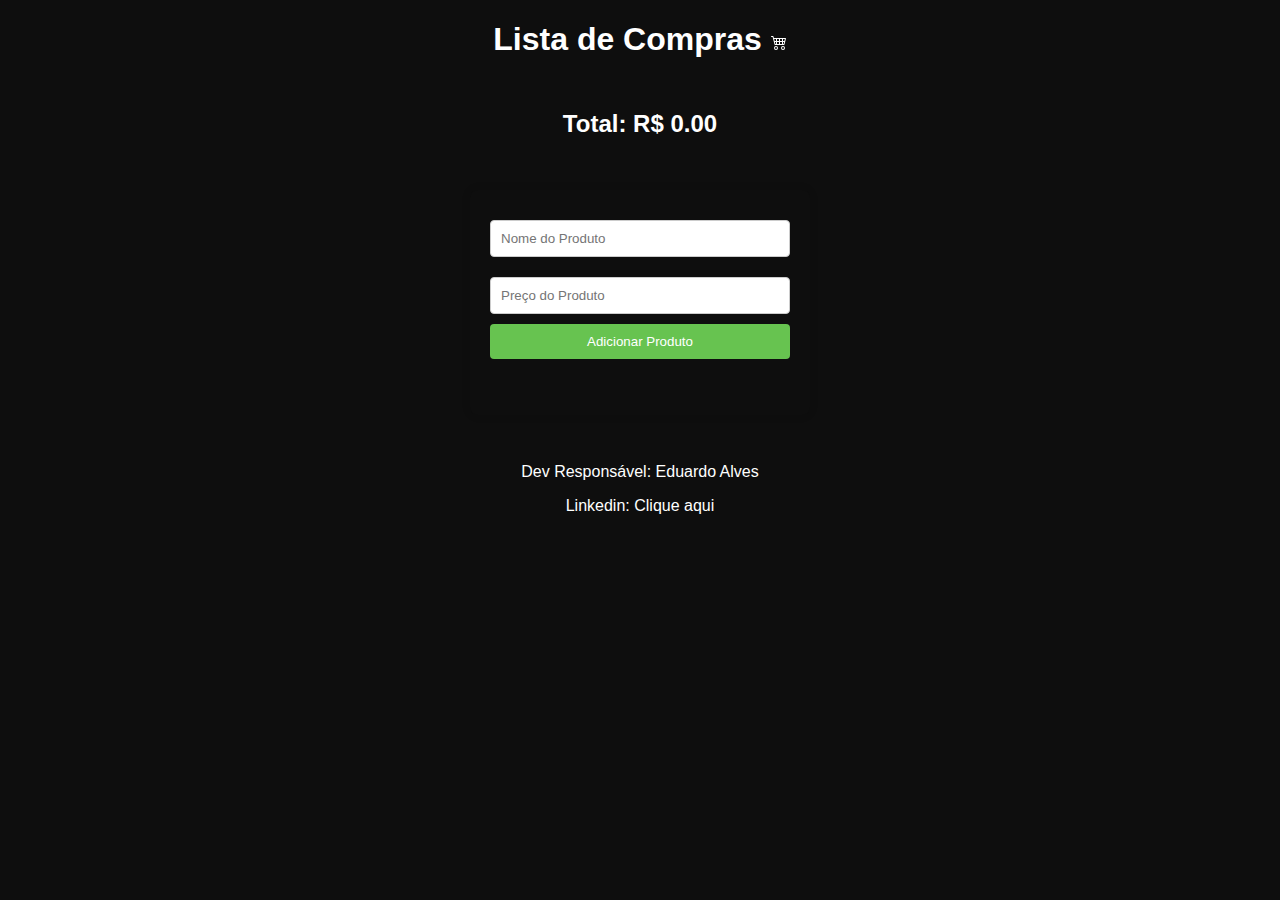
==== index.html @ 1a18fa88 ":tada:init" ====
<!DOCTYPE html>
<html lang="PT-br">
<head>
    <meta charset="UTF-8">
    <meta name="viewport" content="width=device-width, initial-scale=1.0">
    <link rel="stylesheet" href="./assets/fonts/fonts.css">
    <link rel="stylesheet" href="style.css">
    <title>|CartControl|</title>
    <link rel="icon" type="image/x-icon" href='./assets/Img/Logo.compras.png'>
</head>
<body>
    <h1>Lista de Compras 
        <svg xmlns="http://www.w3.org/2000/svg" width="16" height="16" fill="currentColor" class="bi bi-cart4" viewBox="0 0 16 16">
            <path d="M0 2.5A.5.5 0 0 1 .5 2H2a.5.5 0 0 1 .485.379L2.89 4H14.5a.5.5 0 0 1 .485.621l-1.5 6A.5.5 0 0 1 13 11H4a.5.5 0 0 1-.485-.379L1.61 3H.5a.5.5 0 0 1-.5-.5M3.14 5l.5 2H5V5zM6 5v2h2V5zm3 0v2h2V5zm3 0v2h1.36l.5-2zm1.11 3H12v2h.61zM11 8H9v2h2zM8 8H6v2h2zM5 8H3.89l.5 2H5zm0 5a1 1 0 1 0 0 2 1 1 0 0 0 0-2m-2 1a2 2 0 1 1 4 0 2 2 0 0 1-4 0m9-1a1 1 0 1 0 0 2 1 1 0 0 0 0-2m-2 1a2 2 0 1 1 4 0 2 2 0 0 1-4 0"/>
        </svg>
    </h1>
    <div class="total">
        <h2>Total: R$ <span id="total-price">0.00</span></h2>
    </div>
    <div class="container">
        <form id="product-form">
            <input type="text" id="product-name" placeholder="Nome do Produto" required>
            <datalist id="products"></datalist>
            <input type="text" id="product-price" placeholder="Preço do Produto" required>
            <button type="submit">Adicionar Produto</button>
        </form>
        <ul id="product-list"></ul>
    </div>
    <script src="script.js"></script>
       <footer>
        <p>Dev Responsável: Eduardo Alves</p>
        <p>Linkedin: <a href="https://www.linkedin.com/in/eduardo-alves95/">Clique aqui</a></p>
    </footer>
</body>
</html>
---- style.css ----
:root {
    --color-dark: rgb(14, 14, 14);
    --color-dark2: rgb(32, 32, 32);
    --color-white: #fff;
    --color-green: rgb(103, 195, 80);
    --color-green2: rgb(51, 149, 26);
    --color-red: rgb(184, 40, 35);
    --color-red2: rgb(146, 22, 17);
    
}

body {
    font-family: 'Lato', sans-serif;
    background-color: var(--color-dark);
    color: var(--color-white);
    display: flex;
    flex-direction: column;
    align-items: center;
    gap: 2rem;
    margin: 0;
    padding: 0;
}

h1 {
    text-align: center;
    margin-bottom: 0px;
}

.total {
    margin-bottom: 20px;
}

.total h2 {
    margin: 0;
}

.container {
    background: var(--color-dark);
    padding: 20px;
    border-radius: 8px;
    box-shadow: 0 0 10px rgba(0, 0, 0, 0.1);
    width: 300px;
    text-align: center;
    display: flex;
    flex-direction: column;
    align-items: center;
    gap: 1rem;
    color: var(--color-white);
}

form {
    width: 100%;
    margin-bottom: 20px;
}

.error {
    color: var(--color-red);
    font-size: 0.8em;
}

input[type="text"],
input[type="number"] {
    width: calc(100% - 22px);
    padding: 10px;
    margin: 10px 0;
    border: 1px solid #ccc;
    border-radius: 4px;
}

button {
    width: 100%;
    padding: 10px;
    background-color: var(--color-green);
    color: var(--color-white);
    border: none;
    border-radius: 4px;
    cursor: pointer;
}

button:hover {
    background-color: var(--color-green);
}

ul {
    list-style: none;
    padding: 0;
    margin: 0;
    width: 100%;
}

ul li {
    background: var(--color-dark);
    margin: 10px 0;
    padding: 10px;
    border: 1px solid #ccc;
    border-radius: 4px;
    display: flex;
    justify-content: space-between;
    align-items: center;
}

ul li button {
    width: 60px;
    background: var(--color-red);
    color: #fff;
    border: none;
    padding: 5px 10px;
    border-radius: 4px;
    cursor: pointer;
}

ul li button:hover {
    background: var(--color-red);
}

.total {
    margin-top: 20px;
    text-align: center;
    margin-bottom: 20px;
}

footer a, p {
    color: var(--color-white);
    text-decoration: none;
    text-align: center;
    font-family: 'Lato', sans-serif;
}

footer a:hover {
    text-decoration: underline;
}

/* Media Queries for Responsive Design */
@media (max-width: 768px) {
    .container {
        width: 90%;
        padding: 15px;
    }

    input[type="text"],
    input[type="number"] {
        width: calc(100% - 20px);
        padding: 8px;
        margin: 8px 0;
    }

    button {
        padding: 8px;
    }

    ul li {
        padding: 8px;
    }

    ul li button {
        padding: 4px 8px;
    }

    footer {
        padding: 15px;
    }
}

@media (max-width: 480px) {
    h1 {
        font-size: 1.5em;
    }

    .total h2 {
        font-size: 1.2em;
    }

    input[type="text"],
    input[type="number"] {
        padding: 6px;
        margin: 6px 0;
    }

    button {
        padding: 6px;
    }

    ul li {
        padding: 6px;
    }

    ul li button {
        padding: 3px 6px;
    }

    footer {
        padding: 10px;
    }
}
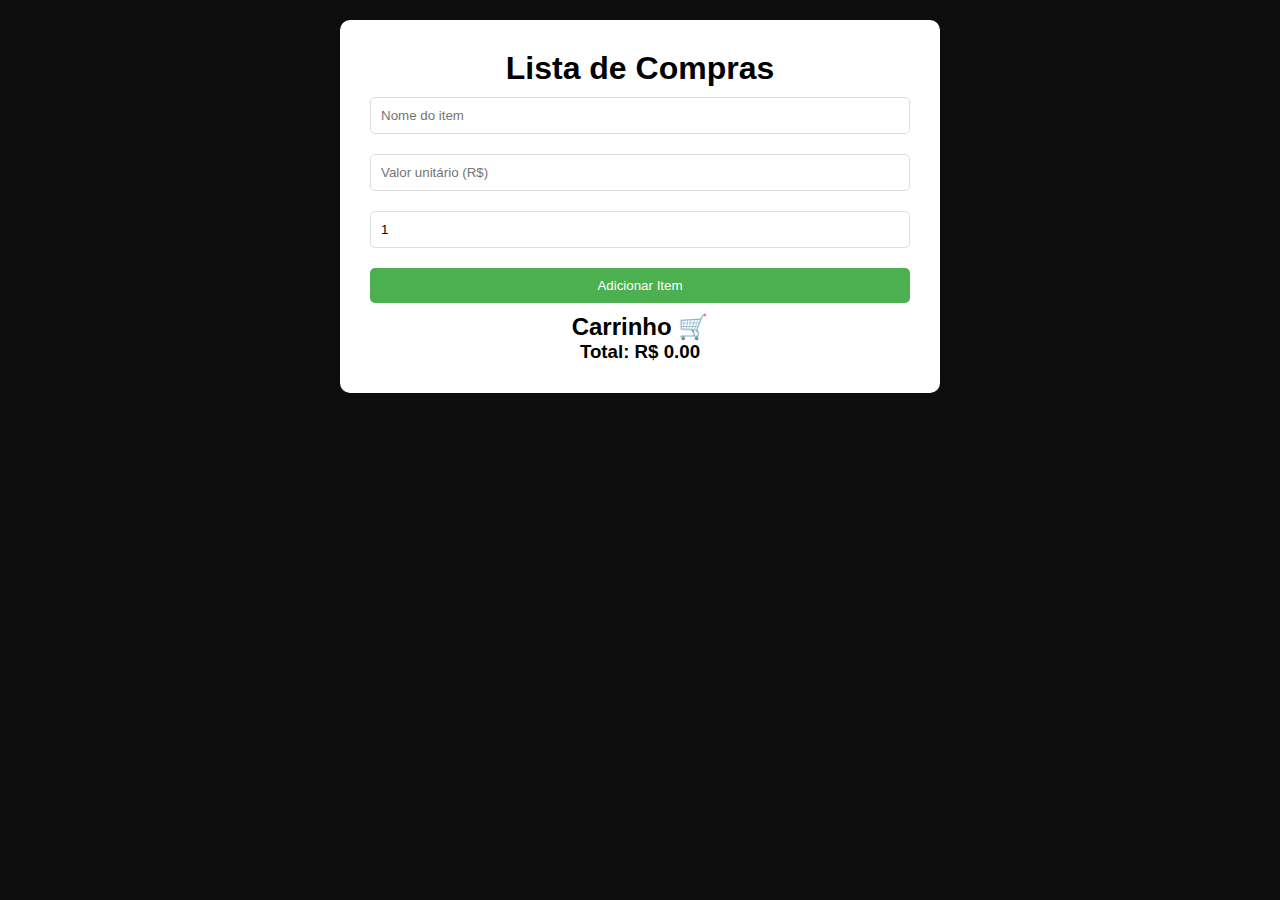
==== commit f9311e3f: "nova_versao_atualizada" ====
--- a/index.html
+++ b/index.html
@@ -1,35 +1,26 @@
 <!DOCTYPE html>
-<html lang="PT-br">
+<html lang="pt-br">
 <head>
     <meta charset="UTF-8">
     <meta name="viewport" content="width=device-width, initial-scale=1.0">
-    <link rel="stylesheet" href="./assets/fonts/fonts.css">
-    <link rel="stylesheet" href="style.css">
-    <title>|CartControl|</title>
-    <link rel="icon" type="image/x-icon" href='./assets/Img/Logo.compras.png'>
+    <title>Listade Compras</title>
+    <link rel="stylesheet" href="styles.css">
 </head>
 <body>
-    <h1>Lista de Compras 
-        <svg xmlns="http://www.w3.org/2000/svg" width="16" height="16" fill="currentColor" class="bi bi-cart4" viewBox="0 0 16 16">
-            <path d="M0 2.5A.5.5 0 0 1 .5 2H2a.5.5 0 0 1 .485.379L2.89 4H14.5a.5.5 0 0 1 .485.621l-1.5 6A.5.5 0 0 1 13 11H4a.5.5 0 0 1-.485-.379L1.61 3H.5a.5.5 0 0 1-.5-.5M3.14 5l.5 2H5V5zM6 5v2h2V5zm3 0v2h2V5zm3 0v2h1.36l.5-2zm1.11 3H12v2h.61zM11 8H9v2h2zM8 8H6v2h2zM5 8H3.89l.5 2H5zm0 5a1 1 0 1 0 0 2 1 1 0 0 0 0-2m-2 1a2 2 0 1 1 4 0 2 2 0 0 1-4 0m9-1a1 1 0 1 0 0 2 1 1 0 0 0 0-2m-2 1a2 2 0 1 1 4 0 2 2 0 0 1-4 0"/>
-        </svg>
-    </h1>
-    <div class="total">
-        <h2>Total: R$ <span id="total-price">0.00</span></h2>
+    <div class="container">
+        <h1>Lista de Compras</h1>
+        <form id="item-form">
+            <input type="text" id="nome" placeholder="Nome do item" required>
+            <input type="number" id="valor" placeholder="Valor unitário (R$)" step="0.01" required>
+            <input type="number" id="quantidade" placeholder="Quantidade" value="1" min="1" required>
+            <button type="submit">Adicionar Item</button>
+        </form>
+
+        <h2>Carrinho 🛒</h2>
+        <ul id="lista-itens"></ul>
+        <h3>Total: R$ <span id="total-compra">0.00</span></h3>
     </div>
-    <div class="container">
-        <form id="product-form">
-            <input type="text" id="product-name" placeholder="Nome do Produto" required>
-            <datalist id="products"></datalist>
-            <input type="text" id="product-price" placeholder="Preço do Produto" required>
-            <button type="submit">Adicionar Produto</button>
-        </form>
-        <ul id="product-list"></ul>
-    </div>
+
     <script src="script.js"></script>
-       <footer>
-        <p>Dev Responsável: Eduardo Alves</p>
-        <p>Linkedin: <a href="https://www.linkedin.com/in/eduardo-alves95/">Clique aqui</a></p>
-    </footer>
 </body>
 </html>
--- a/styles.css
+++ b/styles.css
@@ -0,0 +1,66 @@
+* {
+    margin: 0;
+    padding: 0;
+    box-sizing: border-box;
+    
+}
+:root {
+    --color-dark: rgb(14, 14, 14);
+    --color-dark2: rgb(32, 32, 32);
+    --color-white: #fff;
+    --color-green: rgb(103, 195, 80);
+    --color-green2: rgb(51, 149, 26);
+    --color-red: rgb(184, 40, 35);
+    --color-red2: rgb(146, 22, 17);
+    
+}
+
+body {
+    font-family: Arial, sans-serif;
+    background-color: var(--color-dark);
+    padding: 20px;
+    text-align: center;
+}
+
+.container {
+    max-width: 600px;
+    margin: 0 auto;
+    background: var(--color-white);
+    padding: 30px;
+    border-radius: 10px;
+    box-shadow: 0 0 10px rgba(0,0,0,0.1);
+}
+
+form input, form button {
+    width: 100%;
+    padding: 10px;
+    margin: 10px 0;
+    border-radius: 5px;
+    border: 1px solid #ddd;
+}
+
+form button {
+    background-color: #4caf50;
+    color: var(--color-white);
+    border: none;
+    cursor: pointer;
+}
+
+form button:hover {
+    background-color: var(--color-green2);
+}
+button{
+    color: var(--color-white);
+    width: 60px;
+    background: var(--color-red);
+    border: none;
+    border-radius: 4px;
+    cursor: pointer;
+}
+
+#lista-itens li {
+    display: flex;
+    justify-content: space-between;
+    padding: 10px;
+    border-bottom: 1px solid #eee;
+}
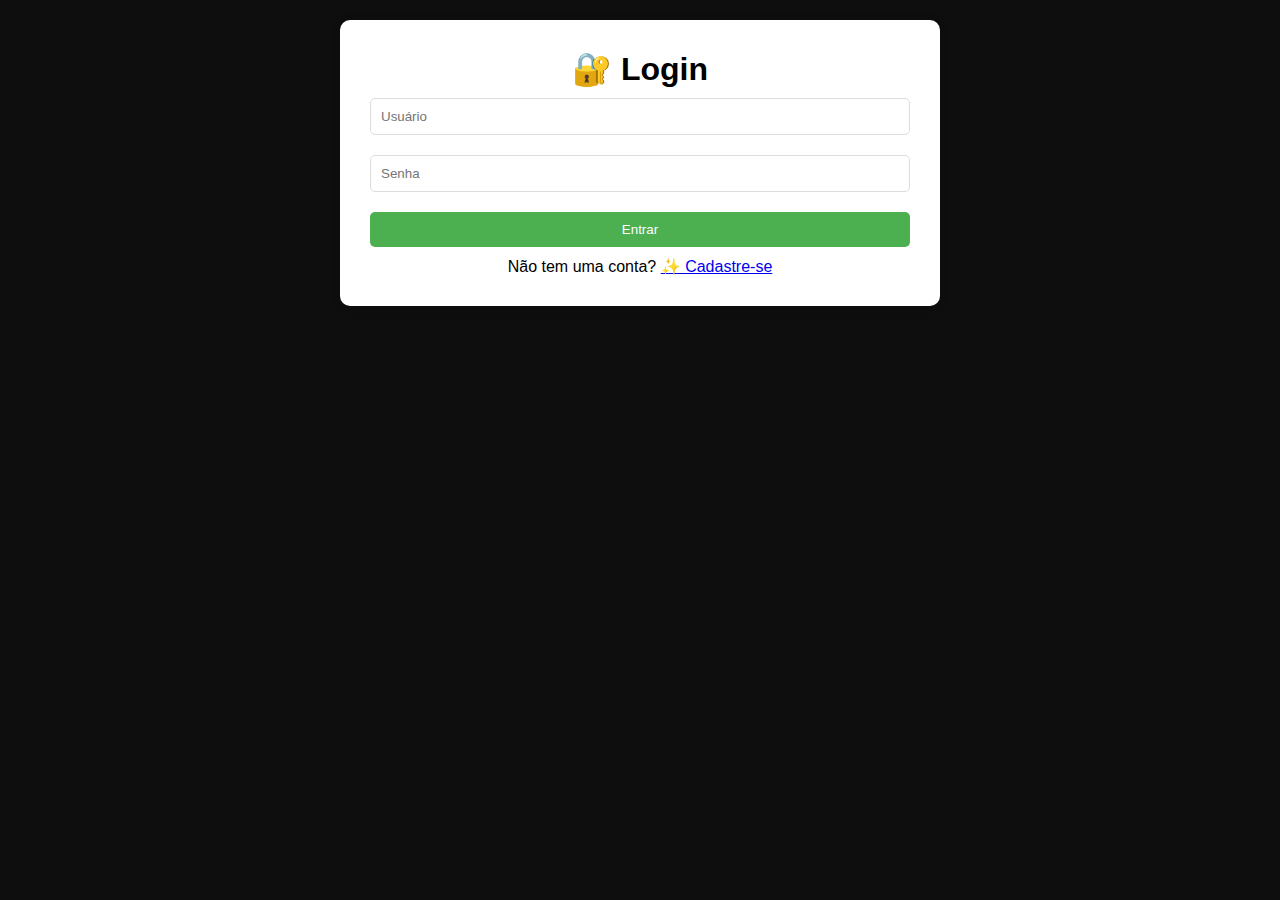
==== commit 02a8150d: "tela de login" ====
--- a/index.html
+++ b/index.html
@@ -3,24 +3,28 @@
 <head>
     <meta charset="UTF-8">
     <meta name="viewport" content="width=device-width, initial-scale=1.0">
-    <title>Listade Compras</title>
+    <title>Login | Controle de Compras</title>
     <link rel="stylesheet" href="styles.css">
 </head>
 <body>
     <div class="container">
-        <h1>Lista de Compras</h1>
-        <form id="item-form">
-            <input type="text" id="nome" placeholder="Nome do item" required>
-            <input type="number" id="valor" placeholder="Valor unitário (R$)" step="0.01" required>
-            <input type="number" id="quantidade" placeholder="Quantidade" value="1" min="1" required>
-            <button type="submit">Adicionar Item</button>
+        <h1>🔐 Login</h1>
+        <form id="login-form">
+            <input type="text" id="username" placeholder="Usuário" required>
+            <input type="password" id="password" placeholder="Senha" required>
+            <button type="submit" class="btn-login">Entrar</button>
         </form>
+        <p>Não tem uma conta? <a href="#" id="show-register">✨ Cadastre-se</a></p>
 
-        <h2>Carrinho 🛒</h2>
-        <ul id="lista-itens"></ul>
-        <h3>Total: R$ <span id="total-compra">0.00</span></h3>
+        <form id="register-form" style="display: none;">
+            <h2>📝 Cadastro</h2>
+            <input type="text" id="new-username" placeholder="Novo usuário" required>
+            <input type="password" id="new-password" placeholder="Senha" required>
+            <button type="submit" class="btn-register">Criar Conta</button>
+            <p><a href="#" id="show-login">🔙 Já tem uma conta? Faça login</a></p>
+        </form>
     </div>
 
-    <script src="script.js"></script>
+    <script src="login.js"></script>
 </body>
 </html>
--- a/styles.css
+++ b/styles.css
@@ -12,6 +12,7 @@
     --color-green2: rgb(51, 149, 26);
     --color-red: rgb(184, 40, 35);
     --color-red2: rgb(146, 22, 17);
+    --color-blue: rgb(18, 37, 209);
     
 }
 
@@ -64,3 +65,10 @@
     padding: 10px;
     border-bottom: 1px solid #eee;
 }
+
+#logout-btn{
+    background-color: var(--color-blue);
+    
+    border: none;
+    cursor: pointer;
+}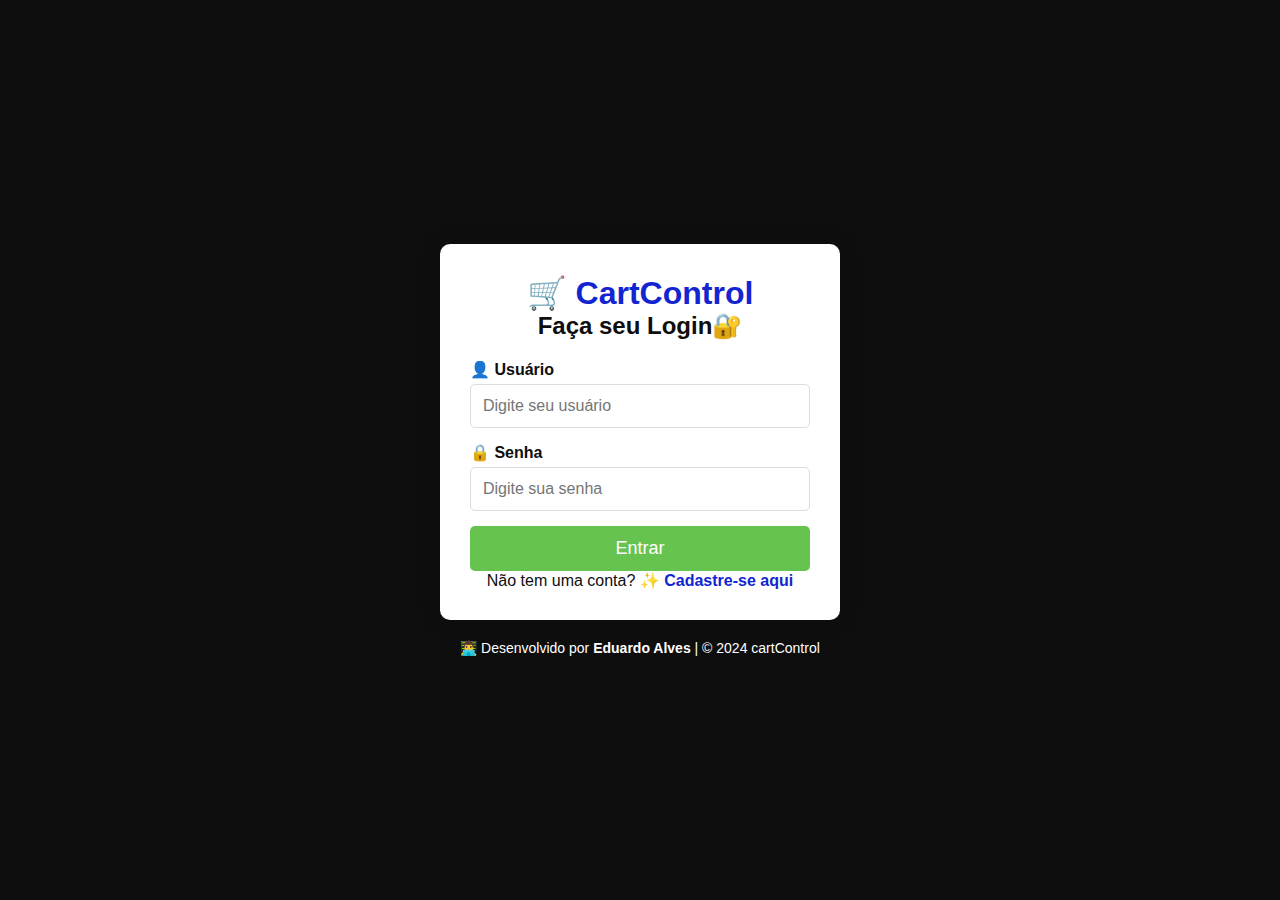
==== commit 1ba75bd0: "melhorias no login" ====
--- a/index.html
+++ b/index.html
@@ -3,28 +3,42 @@
 <head>
     <meta charset="UTF-8">
     <meta name="viewport" content="width=device-width, initial-scale=1.0">
-    <title>Login | Controle de Compras</title>
+    <title>KartControl | Login</title>
     <link rel="stylesheet" href="styles.css">
 </head>
 <body>
     <div class="container">
-        <h1>🔐 Login</h1>
+        <h1> 🛒 <span class="app-title">CartControl</span></h1>
+        <h2>Faça seu Login🔐</h2>
         <form id="login-form">
-            <input type="text" id="username" placeholder="Usuário" required>
-            <input type="password" id="password" placeholder="Senha" required>
+            <label for="username">👤 Usuário</label>
+            <input type="text" id="username" placeholder="Digite seu usuário" required>
+            
+            <label for="password">🔒 Senha</label>
+            <input type="password" id="password" placeholder="Digite sua senha" required>
+
             <button type="submit" class="btn-login">Entrar</button>
         </form>
-        <p>Não tem uma conta? <a href="#" id="show-register">✨ Cadastre-se</a></p>
+
+        <p>Não tem uma conta? <a href="#" id="show-register">✨ Cadastre-se aqui</a></p>
 
         <form id="register-form" style="display: none;">
-            <h2>📝 Cadastro</h2>
-            <input type="text" id="new-username" placeholder="Novo usuário" required>
-            <input type="password" id="new-password" placeholder="Senha" required>
-            <button type="submit" class="btn-register">Criar Conta</button>
+            <h2>📝 Crie sua Conta</h2>
+            <label for="new-username">👤 Novo usuário</label>
+            <input type="text" id="new-username" placeholder="Escolha um nome de usuário" required>
+
+            <label for="new-password">🔒 Senha</label>
+            <input type="password" id="new-password" placeholder="Crie uma senha segura" required>
+
+            <button type="submit" class="btn-register">✨ Criar Conta</button>
             <p><a href="#" id="show-login">🔙 Já tem uma conta? Faça login</a></p>
         </form>
     </div>
 
+    <footer>
+        <p>👨‍💻 Desenvolvido por <strong>Eduardo Alves</strong> | © 2024 cartControl</p>
+    </footer>
+
     <script src="login.js"></script>
 </body>
 </html>
--- a/styles.css
+++ b/styles.css
@@ -2,8 +2,8 @@
     margin: 0;
     padding: 0;
     box-sizing: border-box;
-    
-}
+}
+
 :root {
     --color-dark: rgb(14, 14, 14);
     --color-dark2: rgb(32, 32, 32);
@@ -11,45 +11,87 @@
     --color-green: rgb(103, 195, 80);
     --color-green2: rgb(51, 149, 26);
     --color-red: rgb(184, 40, 35);
-    --color-red2: rgb(146, 22, 17);
     --color-blue: rgb(18, 37, 209);
-    
+    --color-gray: #f4f4f4;
 }
 
 body {
     font-family: Arial, sans-serif;
     background-color: var(--color-dark);
+    color: var(--color-dark);
+    display: flex;
+    justify-content: center;
+    align-items: center;
+    min-height: 100vh;  
+    flex-direction: column;
     padding: 20px;
     text-align: center;
 }
 
 .container {
-    max-width: 600px;
-    margin: 0 auto;
+    width: 100%;
+    max-width: 400px;
     background: var(--color-white);
     padding: 30px;
     border-radius: 10px;
-    box-shadow: 0 0 10px rgba(0,0,0,0.1);
-}
-
-form input, form button {
+    box-shadow: 0 0 20px rgba(0, 0, 0, 0.2);
+}
+
+.app-title {
+    color: var(--color-blue);
+    font-weight: bold;
+}
+form {
+    margin-top: 20px;
+}
+
+form label {
+    display: block;
+    text-align: left;
+    font-weight: bold;
+    margin-bottom: 5px;
+}
+
+
+
+form input {
     width: 100%;
-    padding: 10px;
-    margin: 10px 0;
+    padding: 12px;
+    margin-bottom: 15px;
     border-radius: 5px;
     border: 1px solid #ddd;
-}
+    font-size: 16px;
+}
+
+
 
 form button {
-    background-color: #4caf50;
+    width: 100%;
+    padding: 12px;
+    background-color: var(--color-green);
     color: var(--color-white);
     border: none;
-    cursor: pointer;
+    border-radius: 5px;
+    font-size: 18px;
+    cursor: pointer;
+    transition: background-color 0.3s ease;
 }
 
 form button:hover {
     background-color: var(--color-green2);
 }
+
+
+p a {
+    color: var(--color-blue);
+    text-decoration: none;
+    font-weight: bold;
+}
+
+p a:hover {
+    text-decoration: underline;
+}
+
 button{
     color: var(--color-white);
     width: 60px;
@@ -71,4 +113,97 @@
     
     border: none;
     cursor: pointer;
+}
+
+.finalizar-container {
+    display: flex;
+    justify-content: center;
+    align-items: center;
+    gap: 10px;
+    margin-top: 20px;
+    flex-wrap: wrap;
+}
+
+
+#nome-lista {
+    padding: 6px;
+    width: 200px;
+    border: 1px solid #ccc;
+    border-radius: 5px;
+    font-size: 16px;
+}
+
+
+#finalizar-compra, .btn-historico {
+    width: auto;
+    padding: 3px;
+    border: none;
+    border-radius: 5px;
+    color: white;
+    font-size: 16px;
+    cursor: pointer;
+    transition: background-color 0.3s ease;
+}
+
+
+#finalizar-compra {
+    background-color: #28a745;
+}
+
+#finalizar-compra:hover {
+    background-color: #218838;
+}
+
+
+.btn-historico {
+    background-color: #dc3545;
+}
+
+.btn-historico:hover {
+    background-color: #c82333;
+}
+
+
+#excluir-selecionados {
+    width: auto;
+    padding: 4px;
+    margin: 10px 0;
+    border: none;
+    border-radius: 5px;
+    background-color: #ff6347;
+    color: white;
+    font-size: 16px;
+    cursor: pointer;
+    transition: background-color 0.3s ease;
+}
+
+#excluir-selecionados:hover {
+    background-color: #ff3b20;
+}
+
+.checkbox-compra {
+    margin-right: 10px;
+    transform: scale(1.3);
+    cursor: pointer;
+}
+
+footer {
+    margin-top: 20px;
+    color: var(--color-white);
+    font-size: 14px;
+}
+
+@media (max-width: 500px) {
+    body {
+        min-height: 100vh;
+        display: flex;
+        justify-content: center;
+        align-items: center;
+        padding: 10px;
+    }
+
+    .container {
+        width: 100%;
+        padding: 20px;
+    }
 }